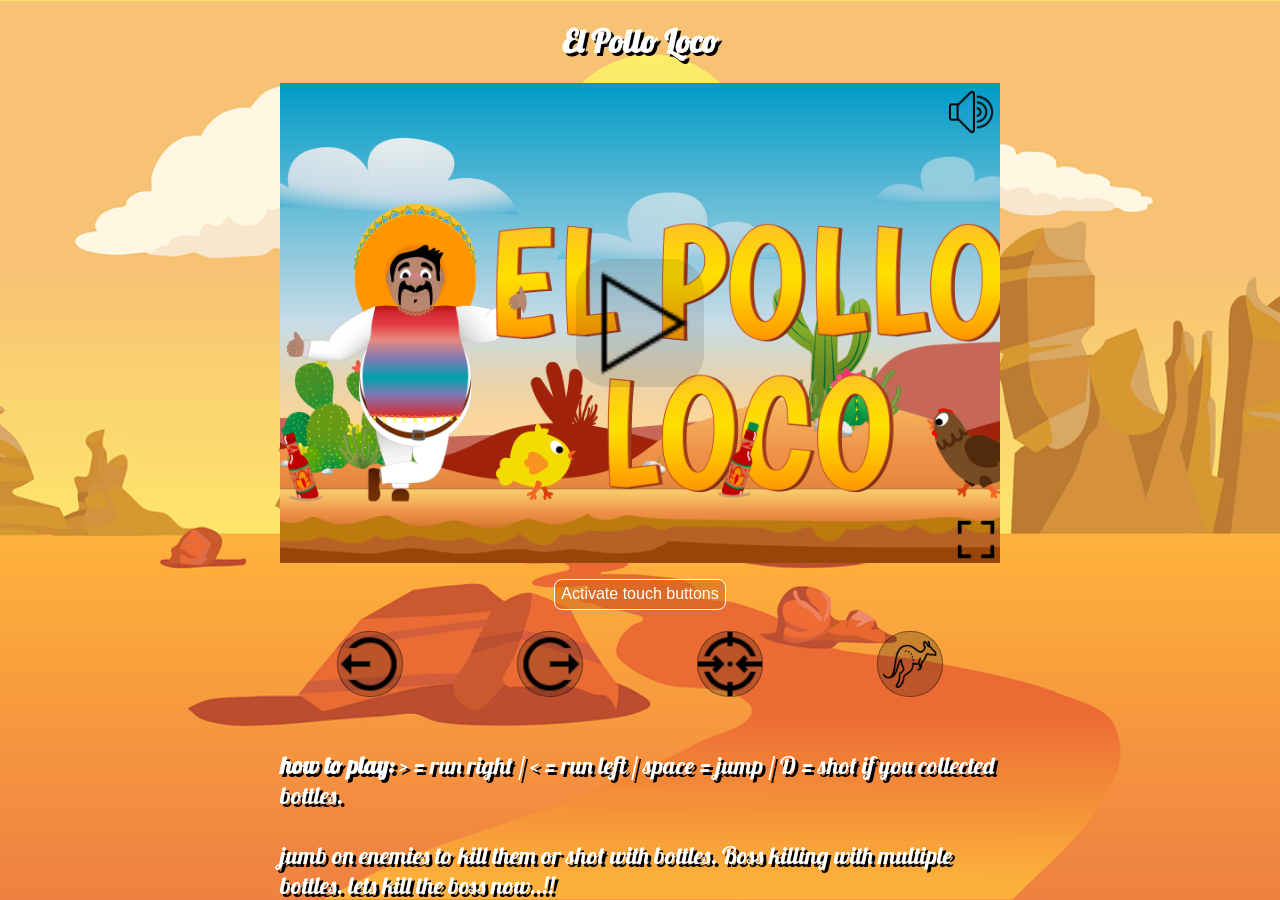
==== index.html @ 06479317 "implement impressum, implement sound on in localstorage" ====
<!DOCTYPE html>
<html translate="no" lang="en">
  <head>
    <meta charset="UTF-8" />
    <meta name="viewport" content="width=device-width, initial-scale=1.0" />
    <title>El Pollo Loco</title>
    <link rel="stylesheet" href="style.css" />
    <link rel="icon" type="image/x-icon" href="img/6_salsa_bottle/salsa_bottle.png">
    <script src="models/drawable-objects.class.js"></script>
    <script src="models/end-display.class.js"></script>
    <script src="models/movable-objects.class.js"></script>
    <script src="models/character.class.js"></script>
    <script src="models/chicken.class.js"></script>
    <script src="models/small-Chicken.class.js"></script>
    <script src="models/throwable-object.class.js"></script>
    <script src="models/colectable-objects.class.js"></script>
    <script src="models/coins.class.js"></script>
    <script src="models/bottle.class.js"></script>
    <script src="models/endboss.class.js"></script>
    <script src="models/clouds.class.js"></script>
    <script src="models/statusbars.class.js"></script>
    <script src="models/statusbar_healt.class.js"></script>
    <script src="models/statusbar_coin.class.js"></script>
    <script src="models/statusbar_bottle.class.js"></script>
    <script src="models/statusbar_endboss.class.js"></script>
    <script src="models/world.class.js"></script>
    <script src="models/background-objects.class.js"></script>
    <script src="models/Key-board.class.js"></script>
    <script src="models/level.class.js"></script>
    <script src="levels/level1.js"></script>
  </head>

  <body onload="soundOfforOn()">
    <h1>El Pollo Loco</h1>
    <div id="fullscreen" class="canvas-wrapper">
      <img id="intro-img" class="intro-img" src="img/9_intro_outro_screens/start/startscreen_1.png" alt="">
      <div onclick="toggleSound()" id="mute" class="mute-button">
      </div>

      <img id="start-button" onclick="restartGame()" class="start-button" src="img/playicons/play.png" alt="">
      
      <canvas class="display_none" id="canvas" width="720" height="480">
      </canvas>
      <img onclick="openInfo()" class="info-button" id="info" src="img/playicons/info.png" alt="">
      <img class="fullscreen-button" onclick="fullscreen()" src="img/playicons/fullscreen.png" alt="">
      <div id="mobil-button-bar" class="display_none">
        <div class="gap_16">
          <img id="move-left" class="play-buttons" src="img/playicons/move-left.png" alt="">
          <img id="move-right" class="play-buttons" src="img/playicons/move-right.png" alt="">
        </div>
        <div class="gap_16">
          <img id="shoot" class="play-buttons" src="img/playicons/shoot.png" alt="">
          <img id="jump" class="play-buttons" src="img/playicons/jump.png" alt="">
        </div>
      </div>
    </div>

    <button onclick="activateTouchButtons()" id="activate-touch-button" class="button-for-touchbar">Activate touch buttons</button>

    <div id="tablet-buttons" class="button-bar-tablet">
        <img id="move-left" class="play-buttons" src="img/playicons/move-left.png" alt="">
        <img id="move-right" class="play-buttons" src="img/playicons/move-right.png" alt="">
        <img id="shoot" class="play-buttons" src="img/playicons/shoot.png" alt="">
        <img id="jump" class="play-buttons" src="img/playicons/jump.png" alt="">
    </div>

    <div id="discription-box" class="discription-wrapper">
      <span class="discription">
        <b>how to play:</b>
         > = run right / < = run left / space = jump / D = shot if
        you collected bottles. <br><br>
        jumb on enemies to kill them or shot with bottles.
        Boss killing with multiple bottles.
        lets kill the boss now..!!
        </span>
    </div>

    <div class="rotate-display">
      pleas rotate your display..
    </div>
  </body>
      <script src="js/game.js"></script>

</html>
---- style.css ----
@font-face {
  font-family: "FAMILY_NAME";
  src: url("fonts/Lobster-Regular.ttf") format("truetype");
}

body {
  font-family: "FAMILY_NAME" !important;
  height: 100vh;
  text-shadow: 3px 3px rgba(0, 0, 0, 1);
  display: flex;
  flex-direction: column;
  align-items: center;
  margin: 0;
  color: white;
  background-image: url("img/5_background/desert-5112222_1280.png");
  background-size: 100vw 100vh;
  background-size: cover;
  background-position: center;
  background-repeat: no-repeat;
  overflow: unset;
}

canvas {
  background-color: black;
  display: block;
}

.canvas-wrapper {
  position: relative;
  width: 720px;
  height: 480px;
  display: flex;
  align-items: center;
  justify-content: center;
}

.discription-wrapper {
  max-width: 720px;
  display: flex;
  margin-top: 32px;
  align-items: center;
  justify-content: space-between;
}

.start-button,
.fullscreen-button,
.mute-button {
  position: absolute;
  z-index: 1;
  cursor: pointer;
  border: none;
}

.start-button {
  top: 50%;
  left: 50%;
  transform: translate(-50%, -50%);
  background-color: rgba(0, 0, 0, 0.1);
  border-radius: 32px;
  height: 128px;
  width: 128px;
}

.fullscreen-button {
  bottom: 0;
  right: 0;
  font-size: 24px;
  height: 48px;
  width: 48px;
}

.mute-button {
  top: 5px;
  right: 5px;
  font-size: 24px;
  height: 48px;
  width: 48px;
}

.fullscreen-button:hover,
.start-button:hover,
.mute-button:hover {
  background-color: rgba(0, 0, 0, 0.2);
}

.discription {
  font-size: 24px;
  width: auto;
}

.intro-img {
  display: block;
  width: auto;
  height: 480px;
  width: 100%;
  max-width: 720px;
  object-fit: cover;
}

.sound-img {
  width: 48px;
  height: 48px;
}

.win_img {
  position: absolute;
  display: block;
  margin: auto;
  width: 720px;
  height: auto;
}

.info-button {
  display: none;
}

.display_none {
  display: none;
}

.button-bar {
  display: none;
}

.button-for-touchbar {
  margin-top: 16px;
  font-size: 16px;
  background-color: rgba(210, 105, 30, 0.6);
  cursor: pointer;
  height: 32px;
  color: white;
  border: solid 1px white;
  border-radius: 8px;
}

.button-for-touchbar:hover {
  border: solid 2px white;
  background-color: transparent;
}

.button-bar-tablet {
  margin-top: 16px;
  margin-bottom: 16px;
  width: 720px;
  height: 80px;
  display: flex;
  align-items: center;
  justify-content: space-around;
}

.play-buttons {
  background-color: rgba(0, 0, 0, 0.2);
  height: 64px;
  width: 64px;
  border-radius: 32px;
  border: solid 1px rgba(0, 0, 0, 0.4);
}

.info-button:hover {
  background-color: rgba(0, 0, 0, 0.3);
  border: solid 1px rgba(0, 0, 0, 0.5);
}

.play-buttons:hover {
  background-color: rgba(0, 0, 0, 0.3);
  border: solid 1px rgba(0, 0, 0, 0.5);
}

.rotate-display {
  display: none;
}

.gap_16 {
    display: flex;
    gap: 16px;
  }

@media (max-height: 915px) and (max-width: 412px) {
  .rotate-display {
    z-index: 999;
    display: flex;
    align-items: center;
    justify-content: center;
    position: absolute;
    background-color: black;
    width: 100vw;
    height: 100vh;
  }
}

@media (max-height: 895px) and (max-width: 411px) {
  .rotate-display {
    z-index: 999;
    display: flex;
    align-items: center;
    justify-content: center;
    position: absolute;
    background-color: black;
    width: 100vw;
    height: 100vh;
  }
}

@media (max-height: 700px) and (max-width: 500px) {
  .rotate-display {
    z-index: 999;
    display: flex;
    align-items: center;
    justify-content: center;
    position: absolute;
    background-color: black;
    width: 100vw;
    height: 100vh;
  }
}

@media only screen and (max-width: 720px) {
  .canvas-wrapper {
    position: relative;
    width: 100vw;
    height: 100vh;
    display: flex;
    align-items: center;
    justify-content: center;
  }

  .discription-wrapper {
    padding-left: 20px;
    padding-right: 20px;
    font-size: 16px;
  }

  canvas,
  .intro-img {
    max-width: 100vw;
    max-height: 100vh;
  }

  .button-bar {
    position: absolute;
    bottom: 0;
    width: 100vw;
    height: 80px;
    display: flex;
    align-items: center;
    justify-content: space-between;
    padding-left: 16px;
    padding-right: 16px;
  }

  .gap_16 {
    gap: 16px;
  }
}

@media only screen and (max-height: 830px) {
  .discription-wrapper {
    display: none;
  }

  .info-button {
    display: block;
    position: absolute;
    top: 5px;
    right: 58px;
    width: 48px;
    height: 48px;
    z-index: 1;
    cursor: pointer;
    border: none;
  }

  .info-box-mobil {
    position: absolute;
    z-index: 1;
    top: 50%;
    left: 50%;
    transform: translate(-50%, -50%);
    width: 80vh;
    height: auto;
    background-color: rgba(0, 0, 0, 0.6);
    padding: 20px;
  }
}

@media only screen and (max-height: 660px) {
  .button-bar {
    position: absolute;
    bottom: 0;
    width: 720px;
    max-width: 100%;
    height: 80px;
    display: flex;
    align-items: center;
    justify-content: space-between;
    margin-left: 16px;
    margin-right: 16px;  
  }

  .button-for-touchbar {
    display: none;
  }

  .button-bar-tablet {
    display: none;
  }
}

@media only screen and (max-height: 560px) {
  h1,
  .fullscreen-button {
    display: none;
  }

  body {
    justify-content: center;
  }

  .button-for-touchbar {
    margin-top: 16px;
  }

  .button-bar-tablet {
    display: none;
  }
}

@media only screen and (max-height: 480px) {
  .canvas-wrapper,
  canvas {
    height: 100vh;
  }

  .button-for-touchbar {
    display: none;
  }

  .button-bar-tablet {
    display: none;
  }
}
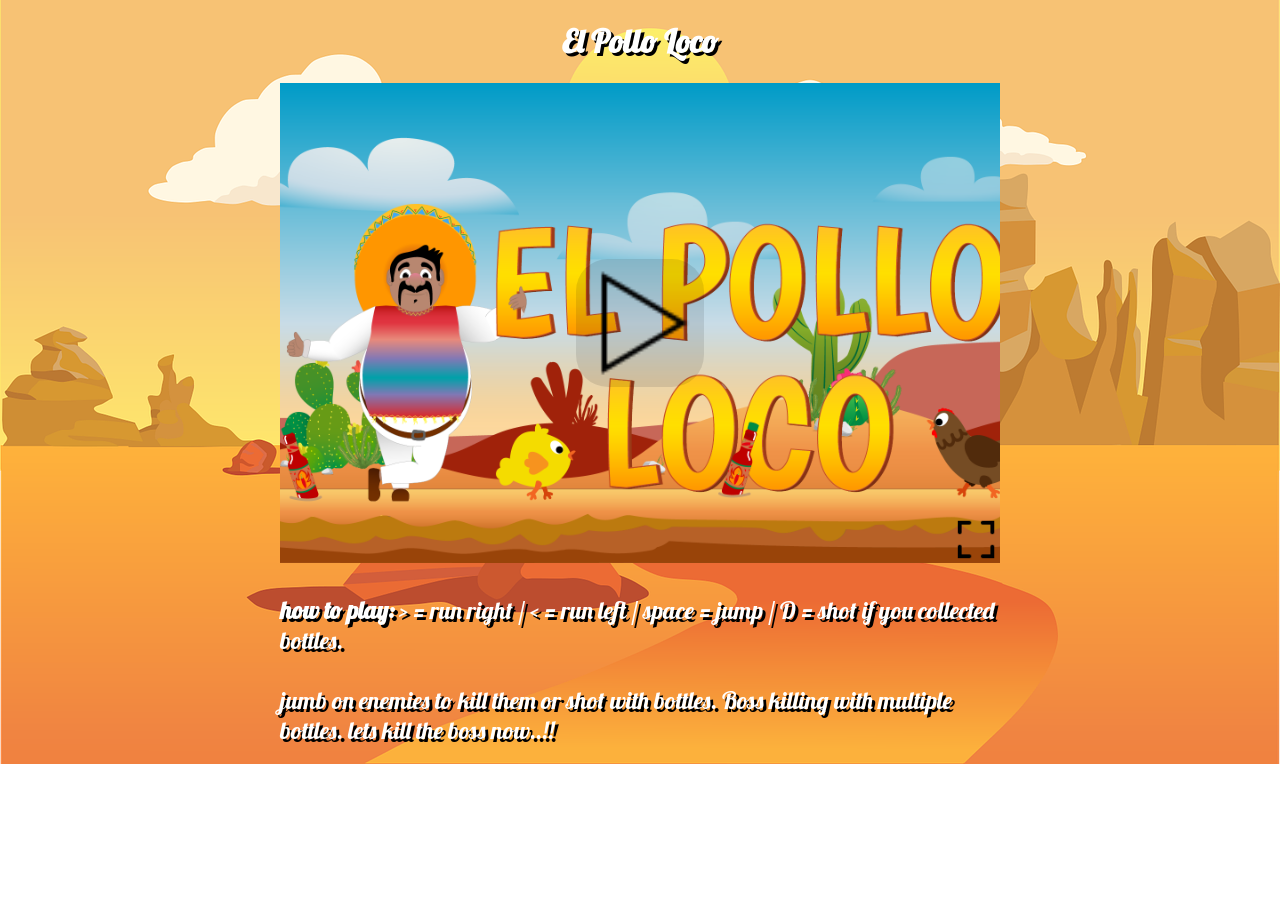
==== commit 1659f88b: "start with JSDOCs" ====
--- a/index.html
+++ b/index.html
@@ -43,7 +43,7 @@
       </canvas>
       <img onclick="openInfo()" class="info-button" id="info" src="img/playicons/info.png" alt="">
       <img class="fullscreen-button" onclick="fullscreen()" src="img/playicons/fullscreen.png" alt="">
-      <div id="mobil-button-bar" class="display_none">
+      <div id="button-bar" class="button-bar">
         <div class="gap_16">
           <img id="move-left" class="play-buttons" src="img/playicons/move-left.png" alt="">
           <img id="move-right" class="play-buttons" src="img/playicons/move-right.png" alt="">
@@ -55,7 +55,7 @@
       </div>
     </div>
 
-    <button onclick="activateTouchButtons()" id="activate-touch-button" class="button-for-touchbar">Activate touch buttons</button>
+    <!-- <button onclick="activateTouchButtons()" id="activate-touch-button" class="button-for-touchbar">Activate touch buttons</button>
 
     <div id="tablet-buttons" class="button-bar-tablet">
         <img id="move-left" class="play-buttons" src="img/playicons/move-left.png" alt="">
@@ -63,7 +63,7 @@
         <img id="shoot" class="play-buttons" src="img/playicons/shoot.png" alt="">
         <img id="jump" class="play-buttons" src="img/playicons/jump.png" alt="">
     </div>
-
+  -->
     <div id="discription-box" class="discription-wrapper">
       <span class="discription">
         <b>how to play:</b>
--- a/style.css
+++ b/style.css
@@ -5,7 +5,8 @@
 
 body {
   font-family: "FAMILY_NAME" !important;
-  height: 100vh;
+  max-height: 100vh;
+  max-width: 100vw;
   text-shadow: 3px 3px rgba(0, 0, 0, 1);
   display: flex;
   flex-direction: column;
@@ -201,6 +202,19 @@
   }
 }
 
+@media (max-height: 932px) and (max-width: 430px) {
+  .rotate-display {
+    z-index: 999;
+    display: flex;
+    align-items: center;
+    justify-content: center;
+    position: absolute;
+    background-color: black;
+    width: 100vw;
+    height: 100vh;
+  }
+}
+
 @media (max-height: 700px) and (max-width: 500px) {
   .rotate-display {
     z-index: 999;
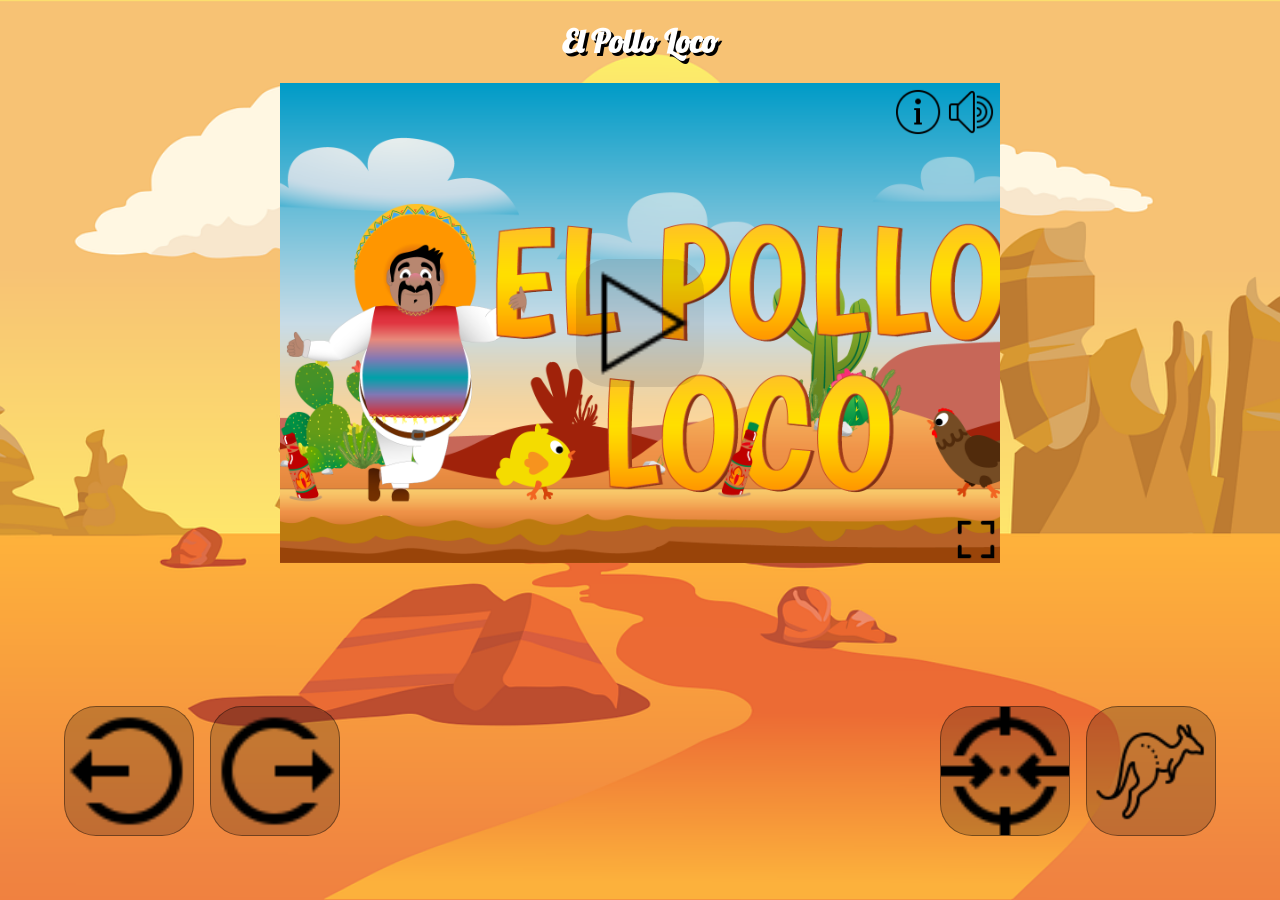
==== commit 9beccedf: "responsive finish and touchbuttons" ====
--- a/index.html
+++ b/index.html
@@ -43,7 +43,22 @@
       </canvas>
       <img onclick="openInfo()" class="info-button" id="info" src="img/playicons/info.png" alt="">
       <img class="fullscreen-button" onclick="fullscreen()" src="img/playicons/fullscreen.png" alt="">
-      <div id="button-bar" class="button-bar">
+      
+    </div>
+
+    <div id="discription-box" class="discription-wrapper">
+      <span class="discription">
+        <b>how to play:</b>
+         > = run right / < = run left / space = jump / D = shot if
+        you collected bottles. <br><br>
+        jumb on enemies to kill them or shot with bottles.
+        Boss killing with multiple bottles.
+        lets kill the boss now..!!
+        </span>
+        <a href="impressum.html">Impressum</a>
+    </div>
+
+    <div id="button-bar" class="button-bar">
         <div class="gap_16">
           <img id="move-left" class="play-buttons" src="img/playicons/move-left.png" alt="">
           <img id="move-right" class="play-buttons" src="img/playicons/move-right.png" alt="">
@@ -53,27 +68,6 @@
           <img id="jump" class="play-buttons" src="img/playicons/jump.png" alt="">
         </div>
       </div>
-    </div>
-
-    <!-- <button onclick="activateTouchButtons()" id="activate-touch-button" class="button-for-touchbar">Activate touch buttons</button>
-
-    <div id="tablet-buttons" class="button-bar-tablet">
-        <img id="move-left" class="play-buttons" src="img/playicons/move-left.png" alt="">
-        <img id="move-right" class="play-buttons" src="img/playicons/move-right.png" alt="">
-        <img id="shoot" class="play-buttons" src="img/playicons/shoot.png" alt="">
-        <img id="jump" class="play-buttons" src="img/playicons/jump.png" alt="">
-    </div>
-  -->
-    <div id="discription-box" class="discription-wrapper">
-      <span class="discription">
-        <b>how to play:</b>
-         > = run right / < = run left / space = jump / D = shot if
-        you collected bottles. <br><br>
-        jumb on enemies to kill them or shot with bottles.
-        Boss killing with multiple bottles.
-        lets kill the boss now..!!
-        </span>
-    </div>
 
     <div class="rotate-display">
       pleas rotate your display..
--- a/style.css
+++ b/style.css
@@ -5,20 +5,30 @@
 
 body {
   font-family: "FAMILY_NAME" !important;
-  max-height: 100vh;
-  max-width: 100vw;
+  height: 100vh;
+  width: 100vw;
   text-shadow: 3px 3px rgba(0, 0, 0, 1);
   display: flex;
   flex-direction: column;
   align-items: center;
   margin: 0;
+  padding: 0;
   color: white;
   background-image: url("img/5_background/desert-5112222_1280.png");
-  background-size: 100vw 100vh;
   background-size: cover;
   background-position: center;
   background-repeat: no-repeat;
-  overflow: unset;
+  overflow: hidden;
+  background-color: black;
+}
+
+a {
+  position: absolute;
+  bottom: 8px;
+  right: 8px;
+  font-size: 18px;
+  color: white;
+  text-decoration: underline;
 }
 
 canvas {
@@ -36,6 +46,8 @@
 }
 
 .discription-wrapper {
+  position: relative;
+  padding-bottom: 24px;
   max-width: 720px;
   display: flex;
   margin-top: 32px;
@@ -90,11 +102,8 @@
 }
 
 .intro-img {
-  display: block;
-  width: auto;
+  width: 720px;
   height: 480px;
-  width: 100%;
-  max-width: 720px;
   object-fit: cover;
 }
 
@@ -120,39 +129,20 @@
 }
 
 .button-bar {
-  display: none;
-}
-
-.button-for-touchbar {
-  margin-top: 16px;
-  font-size: 16px;
-  background-color: rgba(210, 105, 30, 0.6);
-  cursor: pointer;
-  height: 32px;
-  color: white;
-  border: solid 1px white;
-  border-radius: 8px;
-}
-
-.button-for-touchbar:hover {
-  border: solid 2px white;
-  background-color: transparent;
-}
-
-.button-bar-tablet {
-  margin-top: 16px;
-  margin-bottom: 16px;
-  width: 720px;
-  height: 80px;
+  position: fixed;
+  bottom: 64px;
   display: flex;
   align-items: center;
-  justify-content: space-around;
+  justify-content: space-between;
+  left: 64px;
+  right: 64px;
+  z-index: 1000;
 }
 
 .play-buttons {
   background-color: rgba(0, 0, 0, 0.2);
-  height: 64px;
-  width: 64px;
+  height: 128px;
+  width: 128px;
   border-radius: 32px;
   border: solid 1px rgba(0, 0, 0, 0.4);
 }
@@ -172,9 +162,9 @@
 }
 
 .gap_16 {
-    display: flex;
-    gap: 16px;
-  }
+  display: flex;
+  gap: 16px;
+}
 
 @media (max-height: 915px) and (max-width: 412px) {
   .rotate-display {
@@ -232,7 +222,7 @@
   .canvas-wrapper {
     position: relative;
     width: 100vw;
-    height: 100vh;
+    height: auto;
     display: flex;
     align-items: center;
     justify-content: center;
@@ -251,15 +241,16 @@
   }
 
   .button-bar {
-    position: absolute;
-    bottom: 0;
-    width: 100vw;
-    height: 80px;
-    display: flex;
-    align-items: center;
-    justify-content: space-between;
-    padding-left: 16px;
-    padding-right: 16px;
+    position: fixed;
+    bottom: 32px;
+    left: 16px;
+    right: 16px;
+    padding: 0;
+  }
+
+  .play-buttons {
+    height: 96px;
+    width: 96px;
   }
 
   .gap_16 {
@@ -267,7 +258,7 @@
   }
 }
 
-@media only screen and (max-height: 830px) {
+@media only screen and (max-height: 970px) {
   .discription-wrapper {
     display: none;
   }
@@ -293,49 +284,50 @@
     width: 80vh;
     height: auto;
     background-color: rgba(0, 0, 0, 0.6);
-    padding: 20px;
-  }
-}
-
-@media only screen and (max-height: 660px) {
+    padding: 24px;
+  }
+}
+
+@media only screen and (max-height: 755px) {
   .button-bar {
-    position: absolute;
-    bottom: 0;
-    width: 720px;
-    max-width: 100%;
-    height: 80px;
+    bottom: 16px;
     display: flex;
     align-items: center;
     justify-content: space-between;
-    margin-left: 16px;
-    margin-right: 16px;  
-  }
-
-  .button-for-touchbar {
-    display: none;
-  }
-
-  .button-bar-tablet {
-    display: none;
-  }
-}
-
-@media only screen and (max-height: 560px) {
+    left: 16px;
+    right: 16px;
+  }
+
+  .play-buttons {
+    height: 96px;
+    width: 96px;
+  }
+}
+
+@media only screen and (max-height: 680px) {
   h1,
   .fullscreen-button {
     display: none;
   }
 
+  .canvas-wrapper {
+    top: 16px;
+  }
+}
+
+@media only screen and (max-height: 560px) {
   body {
     justify-content: center;
   }
 
-  .button-for-touchbar {
-    margin-top: 16px;
-  }
-
-  .button-bar-tablet {
-    display: none;
+  .canvas-wrapper {
+    top: 0;
+  }
+
+  .play-buttons {
+    height: 64px;
+    width: 64px;
+    border-radius: 16px;
   }
 }
 
@@ -344,12 +336,4 @@
   canvas {
     height: 100vh;
   }
-
-  .button-for-touchbar {
-    display: none;
-  }
-
-  .button-bar-tablet {
-    display: none;
-  }
-}
+}
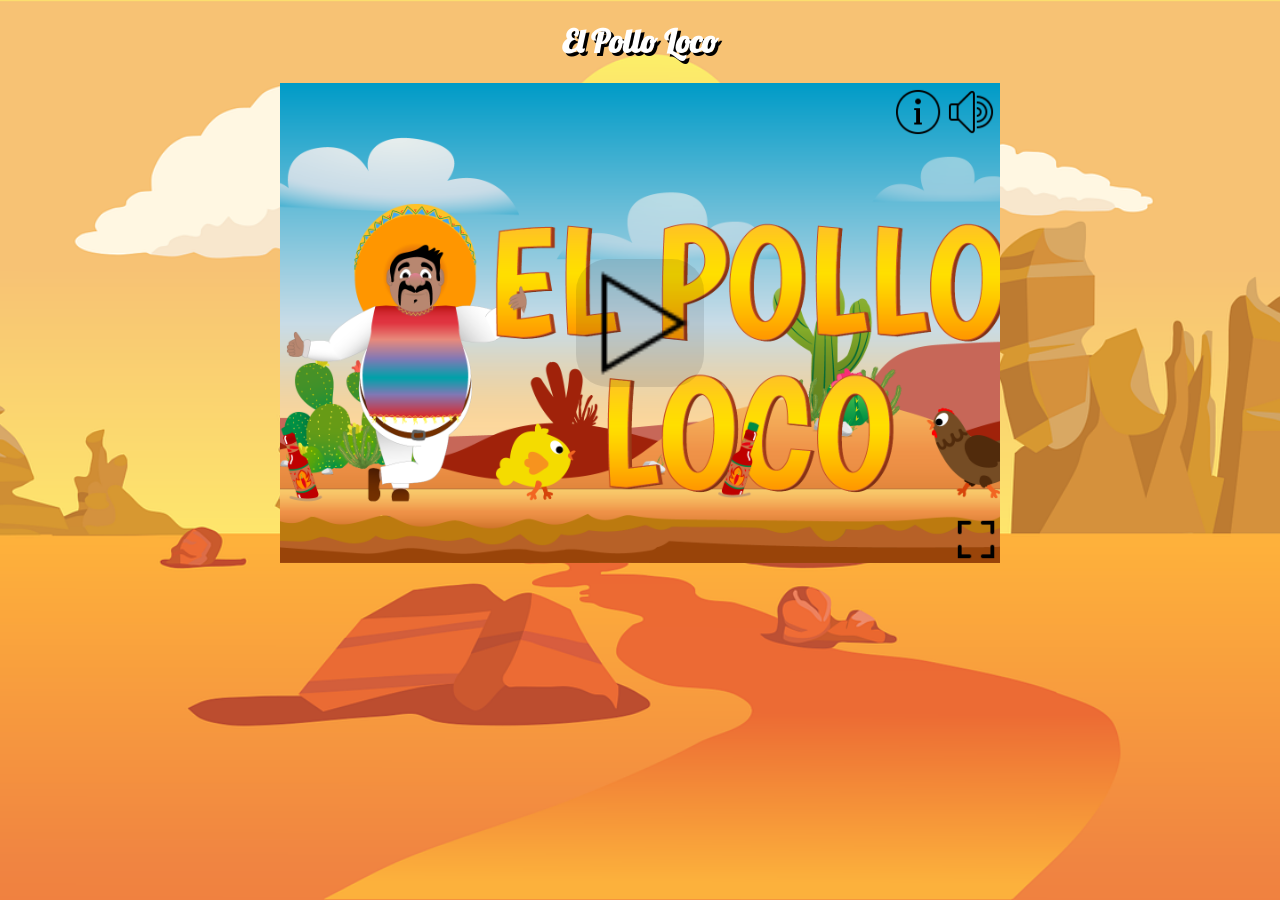
==== commit d84a48ea: "jumpframes animation, and max bottle colect" ====
--- a/index.html
+++ b/index.html
@@ -58,7 +58,7 @@
         <a href="impressum.html">Impressum</a>
     </div>
 
-    <div id="button-bar" class="button-bar">
+    <div id="button-bar" class="display_none">
         <div class="gap_16">
           <img id="move-left" class="play-buttons" src="img/playicons/move-left.png" alt="">
           <img id="move-right" class="play-buttons" src="img/playicons/move-right.png" alt="">
